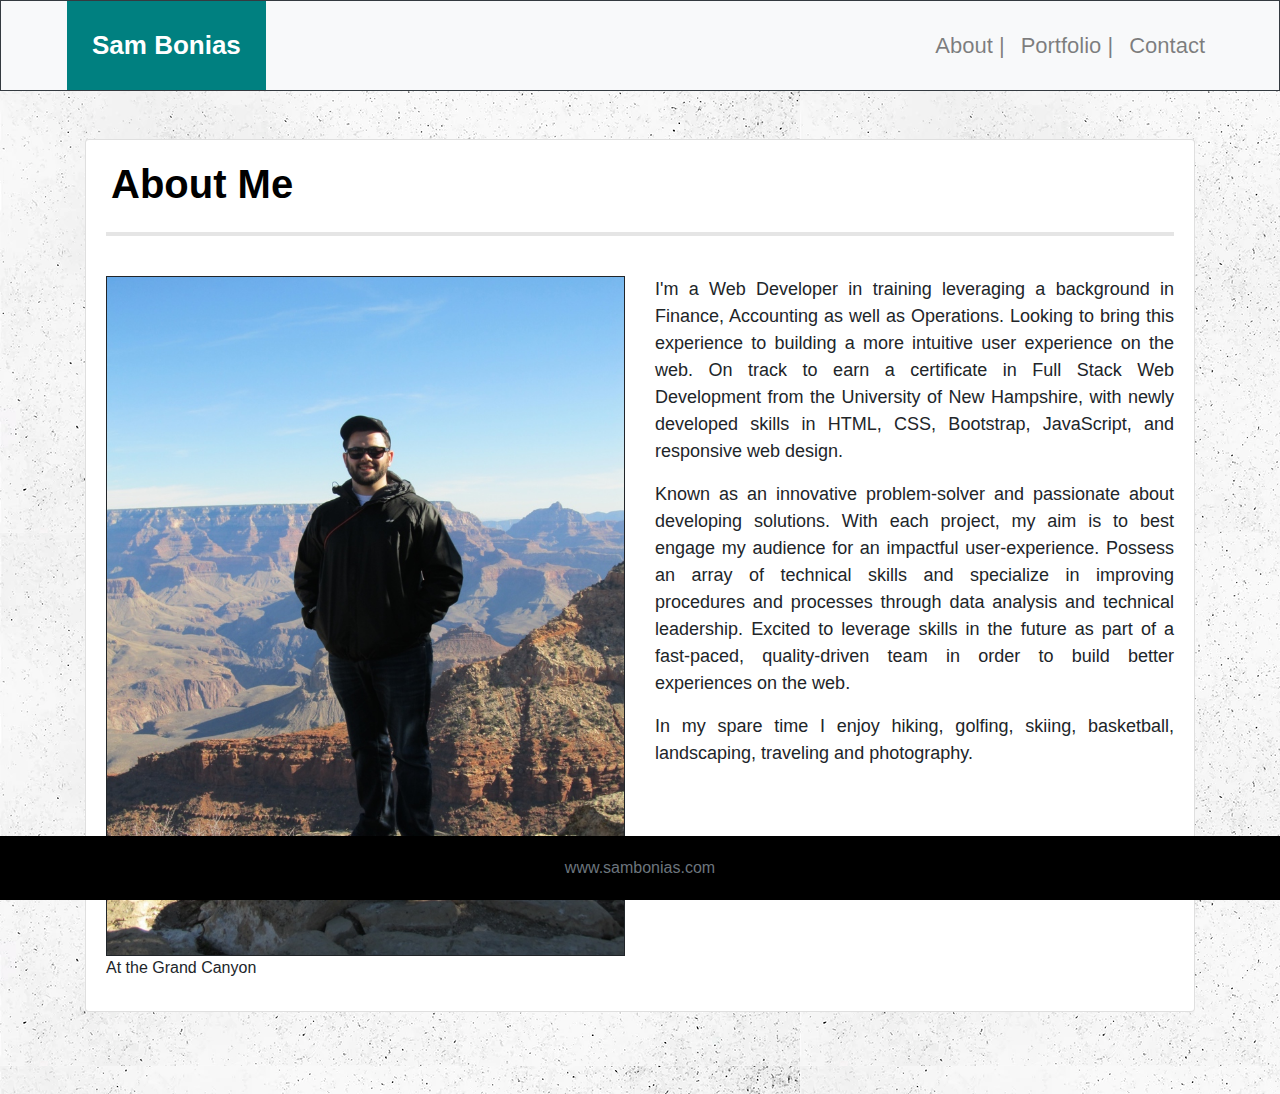
==== index.html @ 2067e96a "professional materials upload" ====
<!DOCTYPE html>
<html lang="en">

<head>
    <meta charset="UTF-8">
    <meta name="viewport" content="width=device-width, initial-scale=1.0">
    <title>sambonias.com</title>
    <!-- Copy and pasted bootstraps CSS cdn to apply its templates to my code -->
    <!-- Hosted -->
    <link rel="stylesheet" href="https://stackpath.bootstrapcdn.com/bootstrap/4.4.1/css/bootstrap.min.css"
        integrity="sha384-Vkoo8x4CGsO3+Hhxv8T/Q5PaXtkKtu6ug5TOeNV6gBiFeWPGFN9MuhOf23Q9Ifjh" crossorigin="anonymous">
    <!-- linked my css file -->
    <link rel="stylesheet" href="style.css">
</head>
<!-- Header contains modified Bootstrap Navbar -->
<header>
    <nav class="navbar navbar-expand-lg navbar-light bg-light border border-dark">
        <!--after 3 long hours I finally figured out how to apply styling via bootstramp style="property:value"-->
        <a class="navbar-brand" style="background:teal; color: white; padding:25px;
        font-weight: bold; margin-left: 50px; font-size: 26px; margin-top:-8px; margin-bottom: -8px;"
            href="index.html">Sam Bonias</a>
        <button class="navbar-toggler" type="button" data-toggle="collapse" data-target="#navbarNav"
            aria-controls="navbarNav" aria-expanded="false" aria-label="Toggle navigation">
            <span class="navbar-toggler-icon"></span>
        </button>
        <div class="collapse navbar-collapse justify-content-end" id="navbarNav">
            <ul class="navbar-nav">
                <li class="nav-item">
                    <!--"&nbsp" forces html to add an extra space-->
                    <a class="nav-link" href="index.html">About&nbsp;|<span class="sr-only">(current)</span></a>
                </li>
                <li class="nav-item">
                    <!--"&nbsp" forces html to add an extra space-->
                    <a class="nav-link" href="portfolio.html">Portfolio&nbsp;|</a>
                </li>
                <li class="nav-item">
                    <a class="nav-link" href="contact.html">Contact</a>
                </li>
            </ul>
        </div>
    </nav>
</header>
<br>
<br>
<!-- Body contains Bootstrap Grid System and Modified Card -->

<body>
    <div class="container">
        <!--Placed content in card-->
        <div class="card" style="width: 100%; padding:20px;">
            <!--First row of container-->
            <div class="row">
                <h1 class="About" style="margin-left:20px; color:black;font-weight:bold;">About Me</h1>
            </div>
            <!--Added in horizontal line to separate content-->
            <hr class="horizontal-line" style="border-width:4px">
            <br>
            <!--Second row of container-->
            <div class="row">
                <div class="col-md-12 col-lg-6 col-sm-12">
                    <!--added in picture of me-->
                    <img src="Assets/Images/GrandCanyon.jpeg" alt="me at the Grand Canyon" class="img-fluid"
                        style="height:95%; width: 100%; border-style:solid; border-width: thin;">
                    <span class="text-justify">At the Grand Canyon</span>
                    <!--added caption to picture-->
                </div>
                <div class="col-md-12 col-lg-6 col-sm-12">
                    <p>I'm a Web Developer in training leveraging a background in Finance, Accounting as well as
                        Operations.
                        Looking to bring this experience to building a more intuitive user
                        experience
                        on the web. On track to earn a certificate in Full Stack Web Development from the University of
                        New
                        Hampshire, with newly developed skills in HTML, CSS, Bootstrap, JavaScript, and responsive web
                        design.
                    </p>
                    <p>Known as an innovative problem-solver and passionate about developing solutions. With each
                        project,
                        my
                        aim is to best engage my audience for an impactful user-experience. Possess an array of
                        technical
                        skills and specialize in improving procedures and processes through data analysis and technical
                        leadership. Excited to leverage skills in the future as part of a fast-paced, quality-driven
                        team in
                        order to build better experiences on the web.</p>
                    <p>
                        In my spare time I enjoy hiking, golfing, skiing, basketball, landscaping, traveling and
                        photography.</p>
                    </p>
                </div>
            </div>
        </div>
        <!-- Copy and pasted bootstraps JS cdn to apply its templates to my code -->
        <script src="https://code.jquery.com/jquery-3.4.1.slim.min.js"
            integrity="sha384-J6qa4849blE2+poT4WnyKhv5vZF5SrPo0iEjwBvKU7imGFAV0wwj1yYfoRSJoZ+n"
            crossorigin="anonymous"></script>
        <script src="https://cdn.jsdelivr.net/npm/popper.js@1.16.0/dist/umd/popper.min.js"
            integrity="sha384-Q6E9RHvbIyZFJoft+2mJbHaEWldlvI9IOYy5n3zV9zzTtmI3UksdQRVvoxMfooAo"
            crossorigin="anonymous"></script>
        <script src="https://stackpath.bootstrapcdn.com/bootstrap/4.4.1/js/bootstrap.min.js"
            integrity="sha384-wfSDF2E50Y2D1uUdj0O3uMBJnjuUD4Ih7YwaYd1iqfktj0Uod8GCExl3Og8ifwB6"
            crossorigin="anonymous"></script>
</body>
<br>
<br>
<br>
<!--Sticky Footer with <br> above it to avoid overlap on smaller screen sizes-->
<footer class="footer">
    <div class="container"></div>
    <span class="text-muted">www.sambonias.com</span>
    </div>
</footer>

</html>
---- style.css ----
header {
  font-family: "Gill Sans", "Gill Sans MT", Calibri, "Trebuchet MS", sans-serif;
  margin-top: 0px;
}

body {
  background-image: url("Assets/Images/wallpaper.jpg");
  font-family: "Gill Sans", "Gill Sans MT", Calibri, "Trebuchet MS", sans-serif;
}

.navbar-nav {
  margin-right: 50px;
  font-size: 22px;
}

.nav-link:hover {
  background: lightcyan;
}

p {
  font-size: 18px;
  text-align: justify;
}

.footer {
  position: fixed;
  left: 0;
  bottom: 0;
  width: 100%;
  text-align: center;
  background-color: black;
  padding: 20px;
}

.button {
  background: teal;
  color: white;
  position: absolute;
  width: 100%;
  bottom: 5px;
}

.card {
  margin: 0 auto;
  float: none;
  margin-bottom: 10px;
}
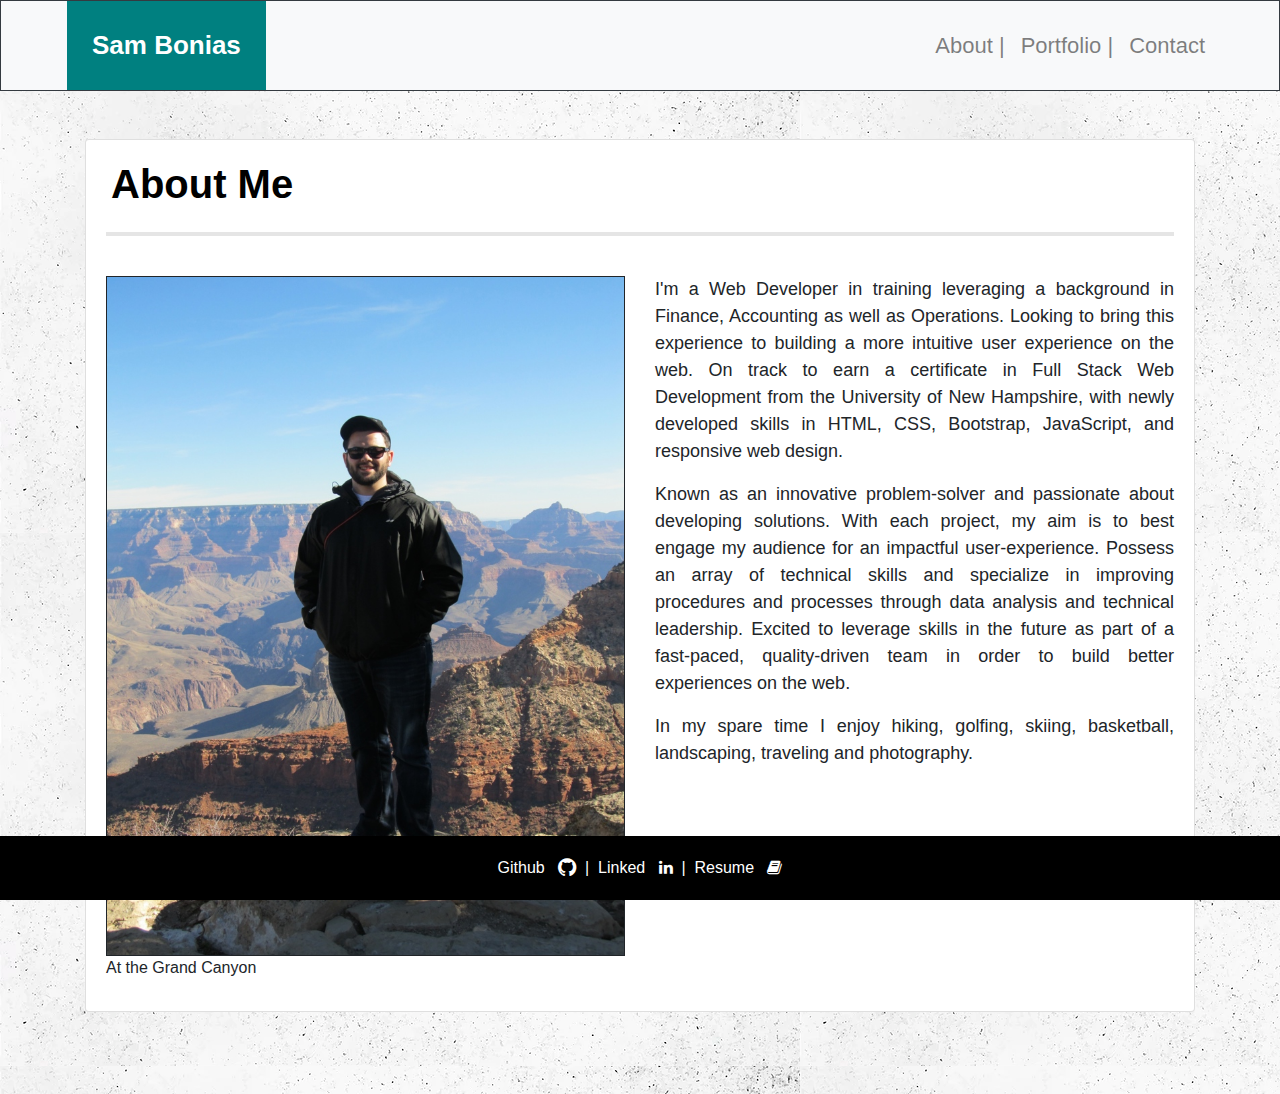
==== commit 9fdc518d: "added links in footer to linkedin,github,resume" ====
--- a/index.html
+++ b/index.html
@@ -5,12 +5,13 @@
     <meta charset="UTF-8">
     <meta name="viewport" content="width=device-width, initial-scale=1.0">
     <title>sambonias.com</title>
-    <!-- Copy and pasted bootstraps CSS cdn to apply its templates to my code -->
-    <!-- Hosted -->
+    <!-- Bootstrap CDN Link -->
     <link rel="stylesheet" href="https://stackpath.bootstrapcdn.com/bootstrap/4.4.1/css/bootstrap.min.css"
         integrity="sha384-Vkoo8x4CGsO3+Hhxv8T/Q5PaXtkKtu6ug5TOeNV6gBiFeWPGFN9MuhOf23Q9Ifjh" crossorigin="anonymous">
-    <!-- linked my css file -->
+    <!-- CSS file link -->
     <link rel="stylesheet" href="style.css">
+    <!--Font Awesome CDN Link-->
+    <link rel="stylesheet" href="https://maxcdn.bootstrapcdn.com/font-awesome/4.7.0/css/font-awesome.min.css" />
 </head>
 <!-- Header contains modified Bootstrap Navbar -->
 <header>
@@ -90,7 +91,7 @@
                 </div>
             </div>
         </div>
-        <!-- Copy and pasted bootstraps JS cdn to apply its templates to my code -->
+        <!-- Bootstraps JS CDN reference -->
         <script src="https://code.jquery.com/jquery-3.4.1.slim.min.js"
             integrity="sha384-J6qa4849blE2+poT4WnyKhv5vZF5SrPo0iEjwBvKU7imGFAV0wwj1yYfoRSJoZ+n"
             crossorigin="anonymous"></script>
@@ -107,8 +108,29 @@
 <!--Sticky Footer with <br> above it to avoid overlap on smaller screen sizes-->
 <footer class="footer">
     <div class="container"></div>
-    <span class="text-muted">www.sambonias.com</span>
-    </div>
+    <!-- github link -->
+    <a href="https://github.com/sbonias/" target="_blank">
+        <span class="text-white">Github &nbsp;
+        <i class="text-white fa fa-github fa-lg"></i>
+        </span>
+    </a>
+    <!-- divider -->
+    <span class="text-white"> &nbsp;|&nbsp; </span>
+    <!-- linkedin link -->
+    <a href="https://www.linkedin.com/in/sam-bonias-064934194" target="_blank">
+        <span class="text-white">Linked &nbsp;
+            <i class="text-white fa fa-linkedin fa-md"></i>
+        </span>
+    </a>
+    <!-- divider -->
+    <span class="text-white"> &nbsp;|&nbsp; </span>
+    <!-- resume link -->
+    <a href="https://drive.google.com/open?id=1b3iY7t4gwNM72Q72F7k-V26yMWM-nfDPT5iIme7m5Qk" target="_blank">
+        <span class="text-white">Resume &nbsp;
+            <i class="text-white fa fa-book fa-md"></i>
+        </span>
+    </a>
+</div>
 </footer>
 
 </html>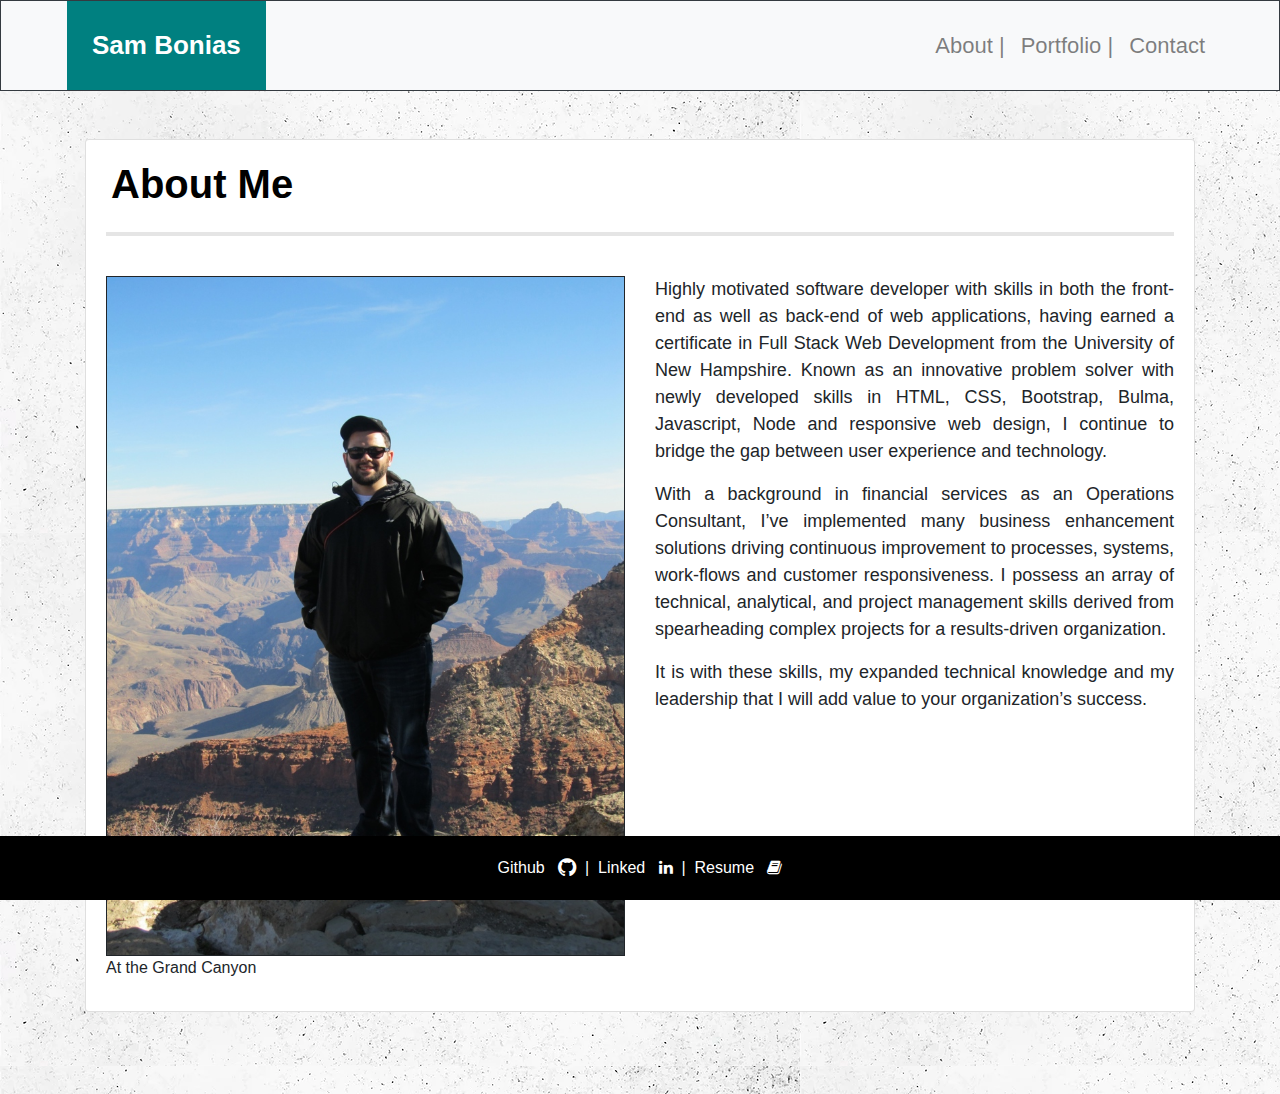
==== commit 8c08d0e3: "updated about me" ====
--- a/index.html
+++ b/index.html
@@ -1,6 +1,5 @@
 <!DOCTYPE html>
 <html lang="en">
-
 <head>
     <meta charset="UTF-8">
     <meta name="viewport" content="width=device-width, initial-scale=1.0">
@@ -66,27 +65,21 @@
                     <!--added caption to picture-->
                 </div>
                 <div class="col-md-12 col-lg-6 col-sm-12">
-                    <p>I'm a Web Developer in training leveraging a background in Finance, Accounting as well as
-                        Operations.
-                        Looking to bring this experience to building a more intuitive user
-                        experience
-                        on the web. On track to earn a certificate in Full Stack Web Development from the University of
-                        New
-                        Hampshire, with newly developed skills in HTML, CSS, Bootstrap, JavaScript, and responsive web
-                        design.
+                    <p>Highly motivated software developer with skills in both the front-end as well as back-end 
+                        of web applications, having earned a certificate in Full Stack Web Development from the 
+                        University of New Hampshire. Known as an innovative problem solver with newly developed 
+                        skills in HTML, CSS, Bootstrap, Bulma, Javascript, Node and responsive web design, 
+                        I continue to bridge the gap between user experience and technology.
                     </p>
-                    <p>Known as an innovative problem-solver and passionate about developing solutions. With each
-                        project,
-                        my
-                        aim is to best engage my audience for an impactful user-experience. Possess an array of
-                        technical
-                        skills and specialize in improving procedures and processes through data analysis and technical
-                        leadership. Excited to leverage skills in the future as part of a fast-paced, quality-driven
-                        team in
-                        order to build better experiences on the web.</p>
-                    <p>
-                        In my spare time I enjoy hiking, golfing, skiing, basketball, landscaping, traveling and
-                        photography.</p>
+                    <p>With a background in financial services as an Operations Consultant, I’ve implemented 
+                        many business enhancement solutions driving continuous improvement to processes, systems, 
+                        work-flows and customer responsiveness. I possess an array of technical, analytical, and 
+                        project management skills derived from spearheading complex projects for a results-driven 
+                        organization. 
+                    </p>
+                    <p>It is with these skills, my expanded technical knowledge and my leadership that I will 
+                    add value to your organization’s success.
+</p>
                     </p>
                 </div>
             </div>
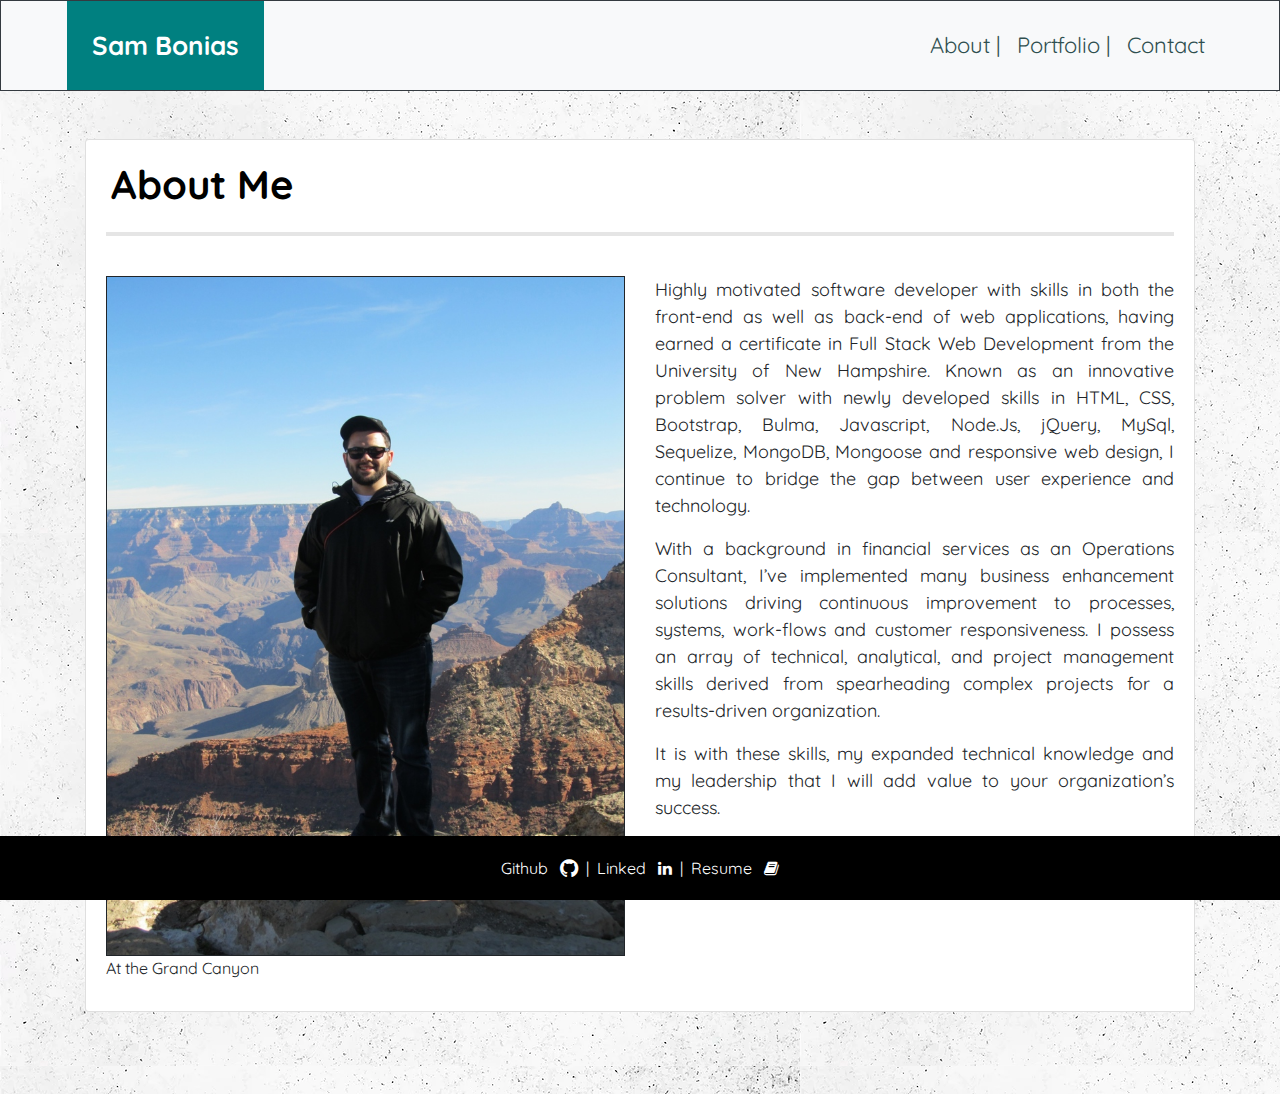
==== commit fcd09d9f: "additional updates to portfolio" ====
--- a/index.html
+++ b/index.html
@@ -11,6 +11,8 @@
     <link rel="stylesheet" href="style.css">
     <!--Font Awesome CDN Link-->
     <link rel="stylesheet" href="https://maxcdn.bootstrapcdn.com/font-awesome/4.7.0/css/font-awesome.min.css" />
+    <!-- Google Fonts CDN Links -->
+    <link href="https://fonts.googleapis.com/css2?family=Quicksand&display=swap" rel="stylesheet">
 </head>
 <!-- Header contains modified Bootstrap Navbar -->
 <header>
@@ -27,14 +29,14 @@
             <ul class="navbar-nav">
                 <li class="nav-item">
                     <!--"&nbsp" forces html to add an extra space-->
-                    <a class="nav-link" href="index.html">About&nbsp;|<span class="sr-only">(current)</span></a>
+                    <a class="nav-link" style="color:darkslategray" href="index.html">About&nbsp;|<span class="sr-only">(current)</span></a>
                 </li>
                 <li class="nav-item">
                     <!--"&nbsp" forces html to add an extra space-->
-                    <a class="nav-link" href="portfolio.html">Portfolio&nbsp;|</a>
+                    <a class="nav-link" style="color:darkslategray" href="portfolio.html">Portfolio&nbsp;|</a>
                 </li>
                 <li class="nav-item">
-                    <a class="nav-link" href="contact.html">Contact</a>
+                    <a class="nav-link" style="color:darkslategray" href="contact.html">Contact</a>
                 </li>
             </ul>
         </div>
@@ -68,8 +70,9 @@
                     <p>Highly motivated software developer with skills in both the front-end as well as back-end 
                         of web applications, having earned a certificate in Full Stack Web Development from the 
                         University of New Hampshire. Known as an innovative problem solver with newly developed 
-                        skills in HTML, CSS, Bootstrap, Bulma, Javascript, Node and responsive web design, 
-                        I continue to bridge the gap between user experience and technology.
+                        skills in HTML, CSS, Bootstrap, Bulma, Javascript, Node.Js, jQuery, MySql, Sequelize, 
+                        MongoDB, Mongoose and responsive web design, I continue to bridge the gap between user 
+                        experience and technology.
                     </p>
                     <p>With a background in financial services as an Operations Consultant, I’ve implemented 
                         many business enhancement solutions driving continuous improvement to processes, systems, 
@@ -118,7 +121,7 @@
     <!-- divider -->
     <span class="text-white"> &nbsp;|&nbsp; </span>
     <!-- resume link -->
-    <a href="https://drive.google.com/open?id=1b3iY7t4gwNM72Q72F7k-V26yMWM-nfDPT5iIme7m5Qk" target="_blank">
+    <a href="https://docs.google.com/document/d/160xYP5v_EW6ak_HxVfU16ciec7NTnsB6qZyULshmMm0/edit?usp=sharing" target="_blank">
         <span class="text-white">Resume &nbsp;
             <i class="text-white fa fa-book fa-md"></i>
         </span>
--- a/style.css
+++ b/style.css
@@ -1,11 +1,13 @@
 header {
-  font-family: "Gill Sans", "Gill Sans MT", Calibri, "Trebuchet MS", sans-serif;
+  /* font-family: 'Gill Sans', 'Gill Sans MT', Calibri, 'Trebuchet MS', sans-serif; */
+  font-family: 'Quicksand', sans-serif;
   margin-top: 0px;
 }
 
 body {
-  background-image: url("Assets/Images/wallpaper.jpg");
-  font-family: "Gill Sans", "Gill Sans MT", Calibri, "Trebuchet MS", sans-serif;
+  background-image: url('Assets/Images/wallpaper.jpg');
+  /* font-family: "Gill Sans", "Gill Sans MT", Calibri, "Trebuchet MS", sans-serif; */
+  font-family: 'Quicksand', sans-serif;
 }
 
 .navbar-nav {
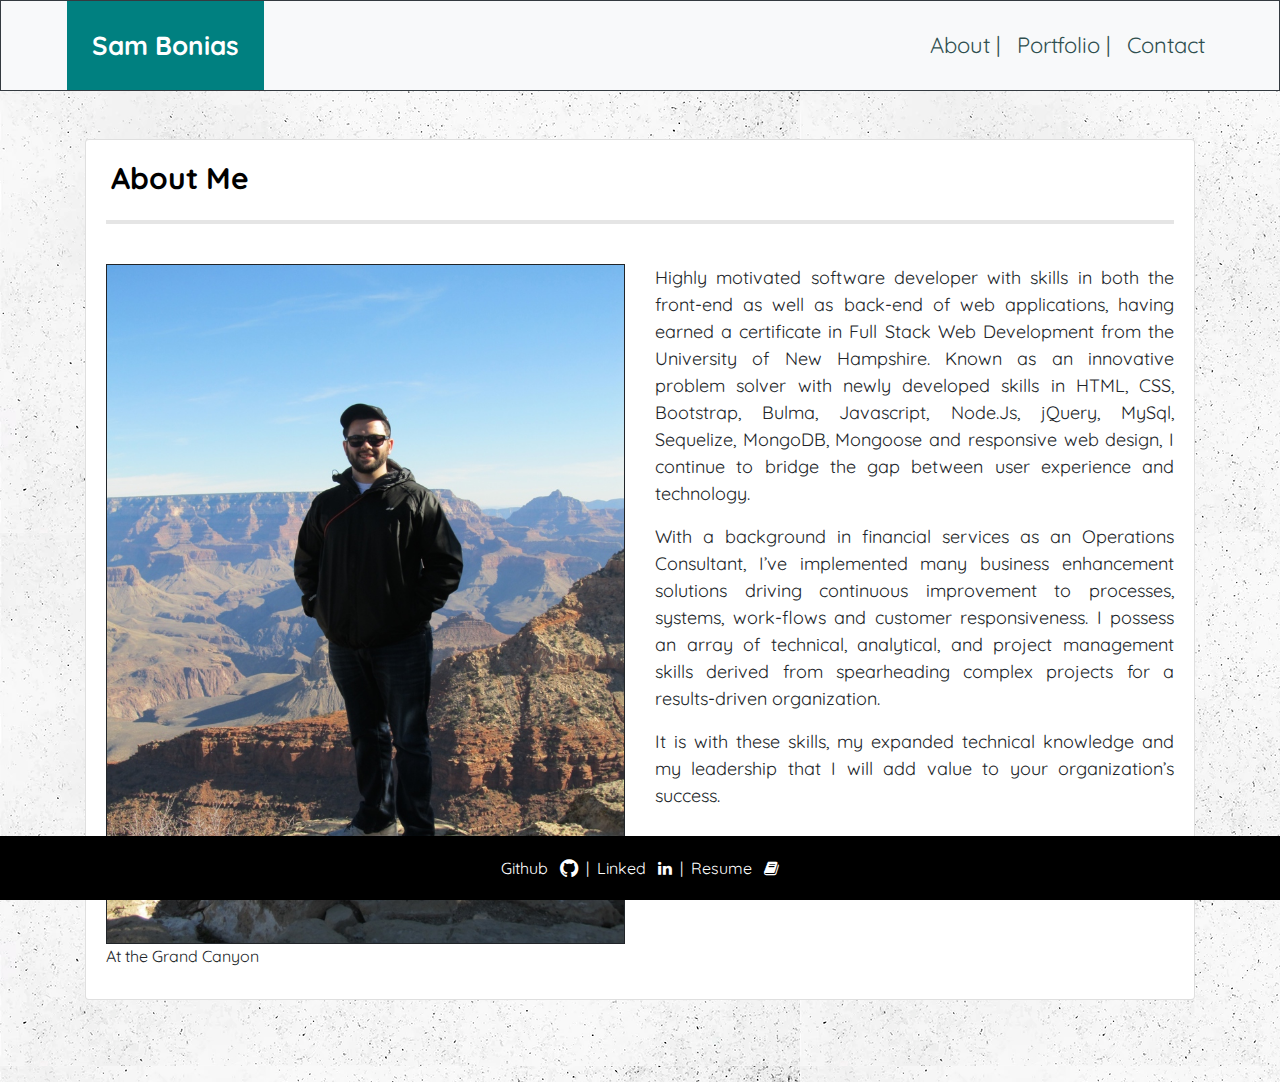
==== commit 3d78c2c7: "updated font size on h1 element" ====
--- a/index.html
+++ b/index.html
@@ -74,15 +74,13 @@
                         MongoDB, Mongoose and responsive web design, I continue to bridge the gap between user 
                         experience and technology.
                     </p>
-                    <p>With a background in financial services as an Operations Consultant, I’ve implemented 
-                        many business enhancement solutions driving continuous improvement to processes, systems, 
-                        work-flows and customer responsiveness. I possess an array of technical, analytical, and 
-                        project management skills derived from spearheading complex projects for a results-driven 
-                        organization. 
+                    <p>With a background in financial services as an Operations Consultant, I’ve implemented many 
+                        business enhancement solutions driving continuous improvement to processes, systems, work-flows
+                        and customer responsiveness. I possess an array of technical, analytical, and project management
+                        skills derived from spearheading complex projects for a results-driven organization. 
                     </p>
-                    <p>It is with these skills, my expanded technical knowledge and my leadership that I will 
-                    add value to your organization’s success.
-</p>
+                    <p>It is with these skills, my expanded technical knowledge and my leadership that I will add 
+                        value to your organization’s success.
                     </p>
                 </div>
             </div>
--- a/style.css
+++ b/style.css
@@ -2,6 +2,10 @@
   /* font-family: 'Gill Sans', 'Gill Sans MT', Calibri, 'Trebuchet MS', sans-serif; */
   font-family: 'Quicksand', sans-serif;
   margin-top: 0px;
+}
+
+h1 {
+  font-size: 30px;
 }
 
 body {
